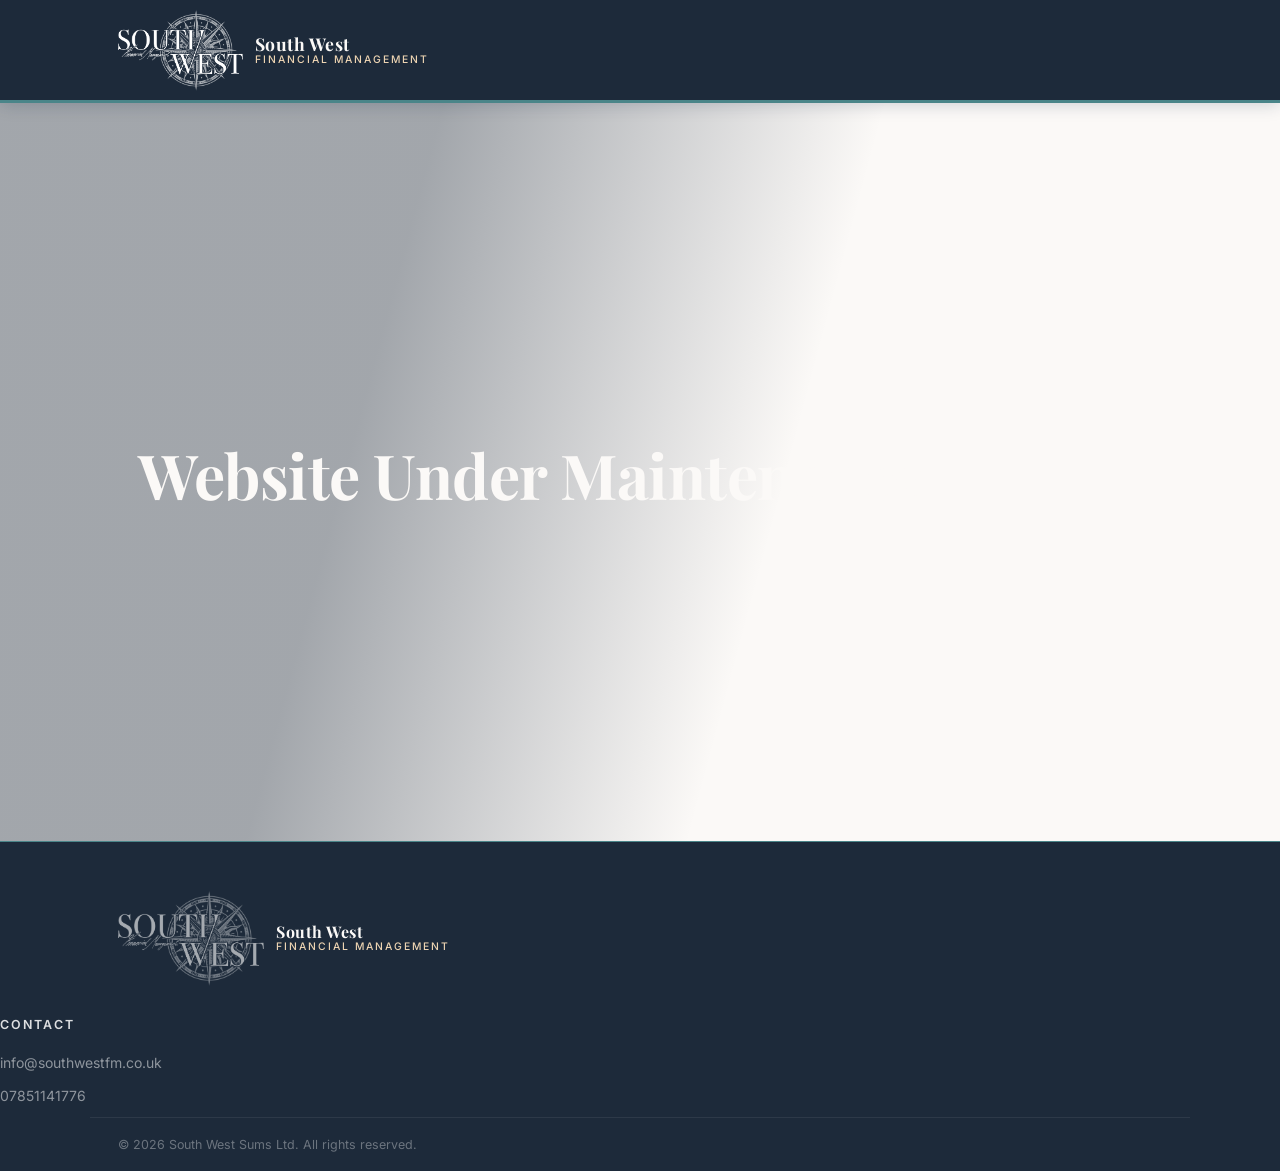
==== index.html @ 947775d7 "remove links" ====
<!DOCTYPE html>
<html lang="en">
<head>
    <meta charset="UTF-8">
    <meta name="viewport" content="width=device-width, initial-scale=1.0">
    <title>South West Financial Management</title>
    <link rel="stylesheet" href="style.css">
</head>
<body>

<!-- HEADER -->
<header>
    <div class="header-inner">
        <a href="index.html" class="logo-wrap">
            <img src="images/logo_white.png" alt="South West Financial Management logo">
            <div class="logo-text">
                <span class="name">South West</span>
                <span class="sub">Financial Management</span>
            </div>
        </a>
    </div>
</header>

<!-- HERO -->
<div class="hero">
    <div class="hero-content">
        <span class="hero-eyebrow"></span>
        <h1>Website Under Maintenance</h1>
    </div>
</div>


<!-- FOOTER -->
<footer>
    <div class="footer-inner">
        <div class="footer-brand">
            <a href="index.html" class="logo-wrap">
                <img src="images/logo_white.png" alt="South West Financial Management">
                <div class="logo-text">
                    <span class="name">South West</span>
                    <span class="sub">Financial Management</span>
                </div>
            </a>
        </div>
        </div>
        <div class="footer-col">
            <h4>Contact</h4>
            <a href="mailto:info@southwestfm.co.uk">info@southwestfm.co.uk</a>
            <a href="tel:01234567890">07851141776</a>
        </div>
    </div>
    <div class="footer-bottom">
        <span>© 2026 South West Sums Ltd. All rights reserved.</span>
    </div>
</footer>
<script>
  window.addEventListener('scroll', () => {
    const header = document.querySelector('header');
    if (window.scrollY > 100) {
      header.style.background = 'rgba(29, 42, 58, 0.8)';
    } else {
      header.style.background = 'rgba(29, 42, 58, 1)';
    }
  });
</script>
</body>
</html>
---- style.css ----
/* =========================================
   SOUTHWEST FINANCIAL MANAGEMENT
   Palette: Deep jet-black, slate, seafoam dark-cyan
   ========================================= */

@import url('https://fonts.googleapis.com/css2?family=Playfair+Display:wght@600;700&family=Inter:wght@300;400;500;600&display=swap');

:root {
    --jet-black: #1d2a3a;
    --wheat:     #edd4b2;
    --dark-cyan: #4a8589;
    --slate:     #4a5a72;
    --platinum:  #efefef;
    --bright-snow:#fbf9f7;
}

/* ---- RESET & BASE ---- */
*, *::before, *::after { box-sizing: border-box; margin: 0; padding: 0; }

body {
    font-family: 'Inter', -apple-system, BlinkMacSystemFont, sans-serif;
    background: var(--bright-snow);
    color: var(--text);
    line-height: 1.7;
    font-size: 16px;
}

h1, h2, h3 {
    font-family: 'Playfair Display', Georgia, serif;
    color: var(--jet-black);
    line-height: 1.2;
}

/* ---- HEADER ---- */
header {
    position: sticky;
    top: 0;
    z-index: 100;
    background: var(--jet-black);
    backdrop-filter: blur(12px);
    -webkit-backdrop-filter: blur(12px);
    border-bottom: 3px solid var(--dark-cyan);
    box-shadow: 0 2px 16px rgba(13,31,60,0.18);
	transition: background 0.6s ease;
}

.header-inner {
    max-width: 1100px;
    margin: 0 auto;
    padding: 0 28px;
    display: flex;
    align-items: center;
    justify-content: space-between;
    height: 100px;
}

.logo-wrap {
    display: flex;
    align-items: center;
    gap: 12px;
    text-decoration: none;
}

.logo-wrap img {
    height: 82px;
    width: auto;
}

.logo-text {
    display: flex;
    flex-direction: column;
    line-height: 1.15;
}

.logo-text .name {
    font-family: 'Playfair Display', Georgia, serif;
    font-size: 1.1rem;
    font-weight: 700;
    color: var(--bright-snow);
    letter-spacing: 0.5px;
}

.logo-text .sub {
    font-size: 0.65rem;
    color: var(--wheat);
    letter-spacing: 2px;
    text-transform: uppercase;
    font-weight: 500;
}

nav {
    display: flex;
    align-items: center;
    gap: 6px;
}

nav a {
    text-decoration: none;
    color: rgba(255,255,255,0.78);
    font-size: 0.875rem;
    font-weight: 500;
    padding: 8px 14px;
    border-radius: 6px;
    letter-spacing: 0.3px;
    transition: color 0.2s, background 0.2s;
}

nav a:hover,
nav a.active {
    color: var(--bright-snow);
    background: rgba(74, 133, 137,0.25);
}

nav a.nav-cta {
    background: var(--dark-cyan);
    color: var(--bright-snow);
    margin-left: 8px;
}

nav a.nav-cta:hover {
    background: var(--wheat);
}

/* ---- HERO (index only) ---- */
.hero {
    position: relative;
    height: 82vh;
    min-height: 520px;
    display: flex;
    align-items: center;
    justify-content: flex-start;
    background-image: url('images/hero.jpg');
    background-size: cover;
    background-position: center 40%;
    overflow: hidden;
}

.hero::before {
    content: '';
    position: absolute;
    inset: 0;
    background: linear-gradient(105deg, rgba(29, 42, 58,0.4) 30%, rgba(29, 42, 58,0) 60%);
}

.hero-content {
    position: relative;
    max-width: 1100px;
    width: 100%;
    margin: 0 auto;
    padding: 0 48px;
}

.hero-eyebrow {
    display: inline-block;
    font-size: 0.72rem;
    font-weight: 600;
    letter-spacing: 3px;
    text-transform: uppercase;
    color: var(--wheat);
    margin-bottom: 20px;
    border-left: 3px solid var(--dark-cyan);
    padding-left: 12px;
}

.hero h1 {
    font-size: clamp(36px, 5vw, 62px);
    color: var(--bright-snow);
    font-weight: 700;
    max-width: 800px;
    margin-bottom: 22px;
    letter-spacing: -0.5px;
}

.hero p {
    font-size: 1.1rem;
    color: rgba(255,255,255,0.80);
    max-width: 500px;
    margin-bottom: 36px;
    font-weight: 300;
    line-height: 1.75;
}

/* ---- BUTTONS ---- */
.btn {
    display: inline-block;
    padding: 14px 28px;
    border-radius: 6px;
    font-weight: 600;
    font-size: 0.9rem;
    text-decoration: none;
    letter-spacing: 0.3px;
    transition: all 0.2s ease;
    cursor: pointer;
}

.btn-primary {
    background: var(--dark-cyan);
    color: var(--bright-snow);
    border: 2px solid var(--dark-cyan);
}

.btn-primary:hover {
    background: var(--wheat);
    border-color: var(--wheat);
    transform: translateY(-1px);
    box-shadow: 0 6px 20px rgba(46,139,120,0.35);
}

.btn-outline {
    background: transparent;
    color: var(--bright-snow);
    border: 2px solid rgba(255,255,255,0.5);
    margin-left: 12px;
}

.btn-outline:hover {
    border-color: var(--bright-snow);
    background: rgba(255,255,255,0.08);
}

/* ---- PAGE BANNER (inner pages) ---- */

.page-banner {
    position: relative;
    overflow: hidden;
    padding: 30px 28px;
    background-image:
        linear-gradient(rgba(0,0,0,0.55), rgba(0,0,0,0.55)),
        url("images/banner.JPG");
    background-size: cover;
    background-position: center;
    background-repeat: no-repeat;
	position: relative;
    overflow: hidden;
}

.page-banner::after {
    content: '';
    position: absolute;
    bottom: 0; left: 0; right: 0;
    height: 3px;
    background: linear-gradient(90deg, var(--dark-cyan), transparent);
}

.page-banner .container {
    position: relative;
}

.page-banner h1 {
    color: var(--bright-snow);
    font-size: clamp(28px, 4vw, 46px);
    margin-bottom: 8px;
}

.page-banner p {
    color: rgba(255,255,255,0.65);
    font-size: 1rem;
    font-weight: 300;
}

/* ---- CONTAINER ---- */
.container {
    max-width: 1100px;
    margin: 0 auto;
    padding: 0 28px;
}

/* ---- SECTION SPACING ---- */
.section {
    padding: 72px 0;
	text-align: center;
}

.section-alt {
    background: var(--platinum);
}

.section-label {
    font-size: 0.7rem;
    font-weight: 600;
    letter-spacing: 3px;
    text-transform: uppercase;
    color: var(--dark-cyan);
    margin-bottom: 10px;
	text-align: center;
}

.section-title {
    font-size: clamp(24px, 3vw, 36px);
    color: var(--jet-black);
    margin-bottom: 16px;
	text-align: center;
}

.section-lead {
    font-size: 1.05rem;
    color: var(--slate);
    max-width: 1100px;
    font-weight: 400;
    line-height: 1.75;
	text-align: center;
}

/* ---- DIVIDER ---- */
.divider {
    width: 48px;
    height: 3px;
    background: var(--dark-cyan);
    margin: 20px 0 32px;
    border-radius: 2px;
}

/* ---- TRUST BAR (index) ---- */
.trust-bar {
    background: var(--jet-black);
    padding: 18px 28px;
    display: flex;
    justify-content: center;
    gap: 48px;
    flex-wrap: wrap;
}

.trust-item {
    color: rgba(255,255,255,0.70);
    font-size: 0.8rem;
    font-weight: 500;
    letter-spacing: 1px;
    text-transform: uppercase;
    display: flex;
    align-items: center;
    gap: 8px;
}

.trust-item::before {
    content: '•';
    color: var(--wheat);
    font-weight: 700;
}

/* ---- INTRO SPLIT (index) ---- */
.intro-split {
    display: grid;
    grid-template-columns: 1fr 1fr;
    gap: 64px;
    align-items: center;
}

.intro-split .text-col h2 {
    font-size: clamp(26px, 3vw, 38px);
    margin-bottom: 16px;
}

.intro-split .text-col p {
    color: var(--slate);
    margin-bottom: 16px;
    line-height: 1.8;
}

.stat-grid {
    display: grid;
    grid-template-columns: 1fr 1fr;
    gap: 2px;
    border: 1px solid var(--jet-black);
    border-radius: 10px;
    overflow: hidden;
}

.stat-cell {
    background: var(--bright-snow);
    padding: 28px 24px;
    border-right: 1px solid var(--jet-black);
    border-bottom: 1px solid var(--jet-black);
}

.stat-cell:nth-child(even) { border-right: none; }
.stat-cell:nth-last-child(-n+2) { border-bottom: none; }

.stat-number {
    font-family: 'Playfair Display', Georgia, serif;
    font-size: 2.4rem;
    font-weight: 700;
    color: var(--jet-black);
    line-height: 1;
    margin-bottom: 4px;
}

.stat-label {
    font-size: 0.8rem;
    color: var(--slate);
    font-weight: 500;
    letter-spacing: 0.5px;
}

/* ---- SERVICE PREVIEW (index) ---- */
.service-preview {
    display: grid;
    grid-template-columns: repeat(3, 1fr);
    gap: 24px;
}

.service-card {
    background: var(--bright-snow);
    border: 1px solid var(--jet-black);
    border-radius: 10px;
    padding: 32px 28px;
    transition: box-shadow 0.2s, transform 0.2s, border-color 0.2s;
	text-align: left;
}

.service-card:hover {
    box-shadow: 0 8px 32px rgba(13,31,60,0.10);
    transform: translateY(-3px);
    border-color: var(--dark-cyan);
}

.card-icon {
    width: 48px;
    height: 48px;
    background: var(--dark-cyan);
    border-radius: 10px;
    display: flex;
    align-items: center;
    justify-content: center;
    margin-bottom: 20px;
    font-size: 22px;
}

.service-card h3 {
    font-size: 1.1rem;
    margin-bottom: 10px;
    color: var(--jet-black);
}

.service-card p {
    color: var(--slate);
    font-size: 0.9rem;
    line-height: 1.7;
}

.card-link {
    display: inline-block;
    margin-top: 16px;
    font-size: 0.85rem;
    font-weight: 600;
    color: var(--dark-cyan);
    text-decoration: none;
    letter-spacing: 0.2px;
}
/* ---- NO ICON VARIANT ---- */

.service-full-card.no-icon {
    text-align: left;
}

.service-full-card.no-icon h3 {
    margin-bottom: 10px;
}

.service-lead {
    color: var(--slate);
    font-size: 0.9rem;
    line-height: 1.7;
    margin-bottom: 18px;
}

/* subtle separator (instead of icon block) */
.service-full-card.no-icon::after {
    content: '';
    display: block;
    width: 48px;
    height: 2px;
    background: var(--dark-cyan);
    margin: 14px 0 18px;
    border-radius: 2px;
}

.card-link:hover { color: var(--wheat); text-decoration: underline; }

.partner-branding {
    margin-top: 30px;
    padding-top: 20px;
    border-top: 1px solid rgba(74, 133, 137, 0.25);
}

.partner-label {
    font-size: 0.7rem;
    font-weight: 600;
    letter-spacing: 2px;
    text-transform: uppercase;
    color: var(--dark-cyan);
    margin-bottom: 12px;
}

.partner-logo {
    display: block;
    max-width: 160px;
    max-height: 40px;
    width: auto;
    height: auto;
}

/* ---- ABOUT PAGE ---- */
.about-intro {
    display: grid;
    grid-template-columns: 1.1fr 0.9fr;
    gap: 64px;
    align-items: start;
}

.about-intro p {
    color: var(--slate);
    margin-bottom: 18px;
    line-height: 1.8;
}

.values-box {
    background: var(--jet-black);
    border-radius: 12px;
    padding: 36px 32px;
    color: var(--bright-snow);
}

.values-box h3 {
    color: var(--wheat);
    font-size: 1rem;
    font-weight: 600;
    letter-spacing: 1px;
    text-transform: uppercase;
    margin-bottom: 20px;
}

.value-item {
    display: flex;
    align-items: flex-start;
    gap: 14px;
    margin-bottom: 18px;
}

.value-item:last-child { margin-bottom: 0; }

.value-icon {
    width: 28px;
    height: 28px;
    background: var(--dark-cyan);
    border-radius: 50%;
    display: flex;
    align-items: center;
    justify-content: center;
    flex-shrink: 0;
    font-size: 13px;
    margin-top: 2px;
}

.value-item strong {
    display: block;
    color: var(--bright-snow);
    margin-bottom: 3px;
    font-size: 0.9rem;
}

.value-item span {
    color: rgba(255,255,255,0.65);
    font-size: 0.85rem;
    line-height: 1.5;
}

/* Team */
.team-grid {
    display: grid;
    grid-template-columns: repeat(auto-fit, minmax(250px, 1fr));
    gap: 28px;
}

/* Card stays clamped, just add a subtle affordance */
.team-card {
    background: var(--bright-snow);
    border: 1px solid var(--jet-black);
    border-radius: 10px;
    overflow: hidden;
    transition: box-shadow 0.2s;
    cursor: pointer;
}
.team-card:focus {
    outline: 2px solid var(--dark-cyan);
    outline-offset: 2px;
}

/* Overlay */
.team-modal-overlay {
    position: fixed;
    inset: 0;
    background: rgba(13,31,60,0.55);
    display: flex;
    align-items: center;
    justify-content: center;
    padding: 24px;
    z-index: 1000;
    opacity: 0;
    pointer-events: none;
    transition: opacity 0.2s;
}
.team-modal-overlay.active {
    opacity: 1;
    pointer-events: auto;
}

/* Modal box */
.team-modal {
    background: var(--bright-snow);
    border-radius: 10px;
    max-width: 640px;
    width: 100%;
    max-height: 85vh;
    overflow-y: auto;
    padding: 36px 40px;
    position: relative;
    transform: translateY(20px);
    transition: transform 0.2s;
}
.team-modal-overlay.active .team-modal {
    transform: translateY(0);
}
.team-modal h3 {
    font-size: 1.4rem;
    margin-bottom: 4px;
}
.team-modal .team-role {
    font-size: 0.8rem;
    color: var(--dark-cyan);
    font-weight: 600;
    letter-spacing: 1px;
    text-transform: uppercase;
    margin-bottom: 18px;
}
.team-modal p.team-bio {
    font-size: 0.95rem;
    color: var(--slate);
    line-height: 1.75;
    white-space: pre-line;
}
.team-modal-close {
    position: absolute;
    top: 16px;
    right: 20px;
    width: 32px;
    height: 32px;
    border: none;
    background: transparent;
    font-size: 1.4rem;
    line-height: 1;
    cursor: pointer;
    color: var(--slate);
}
.team-modal-close:hover {
    color: var(--jet-black);
}
.team-card:hover {
    box-shadow: 0 6px 24px rgba(13,31,60,0.10);
}

.team-modal-photo {
    width: 88px;
    height: 88px;
    border-radius: 50%;
    background: linear-gradient(135deg, var(--jet-black) 0%, var(--wheat) 100%);
    display: flex;
    align-items: center;
    justify-content: center;
    font-size: 28px;
    color: rgba(255,255,255,0.35);
    font-family: 'Playfair Display', serif;
    margin-bottom: 18px;
}

/* Bio text: clamped by default */
.team-info p.team-bio {
    font-size: 0.875rem;
    color: var(--slate);
    line-height: 1.65;
    display: -webkit-box;
    -webkit-line-clamp: 4;
    -webkit-box-orient: vertical;
    overflow: hidden;
    transition: -webkit-line-clamp 0.2s;
}

/* Expanded state — remove clamp */
.team-card.expanded .team-info p.team-bio {
    -webkit-line-clamp: unset;
    display: block;
}

.team-toggle {
    display: inline-block;
    margin-top: 10px;
    font-size: 0.78rem;
    font-weight: 600;
    color: var(--dark-cyan);
    letter-spacing: 0.5px;
    text-transform: uppercase;
}

.team-photo {
    height: 200px;
    background: linear-gradient(135deg, var(--jet-black) 0%, var(--wheat) 100%);
    display: flex;
    align-items: center;
    justify-content: center;
    font-size: 52px;
    color: rgba(255,255,255,0.20);
    font-family: 'Playfair Display', serif;
}

.team-info {
    padding: 22px 22px 26px;
}

.team-info h3 {
    font-size: 1.1rem;
    margin-bottom: 4px;
}

.team-role {
    font-size: 0.78rem;
    color: var(--dark-cyan);
    font-weight: 600;
    letter-spacing: 1px;
    text-transform: uppercase;
    margin-bottom: 10px;
}

.team-info p {
    font-size: 0.875rem;
    color: var(--slate);
    line-height: 1.65;
}

/* Qualifications */
.qual-strip {
    display: flex;
    flex-wrap: wrap;
    gap: 12px;
    margin-top: 36px;
	text-align: centre;
}

.qual-badge {
    display: inline-flex;
    align-items: center;
    gap: 8px;
    background: var(--dark-cyan);
    color: var(--platinum);
    border-radius: 6px;
    padding: 8px 16px;
    font-size: 0.82rem;
    font-weight: 600;
    letter-spacing: 0.5px;
	align-content: centre;
}

/* ---- SERVICES PAGE ---- */
.services-grid {
    display: grid;
    grid-template-columns: repeat(auto-fit, minmax(300px, 1fr));
    gap: 28px;
}

.service-full-card {
    background: var(--bright-snow);
    border: 1px solid var(--jet-black);
    border-radius: 10px;
    padding: 36px 30px;
    transition: box-shadow 0.2s, border-color 0.2s;
    position: relative;
    overflow: hidden;
	text-align: left;
}

.service-full-card::before {
    content: '';
    position: absolute;
    top: 0; left: 0; right: 0;
    height: 3px;
    background: var(--dark-cyan);
    transform: scaleX(0);
    transform-origin: left;
    transition: transform 0.3s;
}

.service-full-card:hover {
    box-shadow: 0 8px 36px rgba(13,31,60,0.10);
    border-color: var(--dark-cyan);
}

.service-full-card:hover::before {
    transform: scaleX(1);
}

.service-full-card 
.card-icon {
    width: 48px; height: 48px;
    font-size: 22px;
}
.card-icon-alt {
    font-weight: 800;
    font-size: 0.75rem;
    letter-spacing: 1px;
}
.card-icon-alt2 {
    width: 48px; height: 48px;
    font-size: 22px;
}

.service-full-card h3 {
    font-size: 1.2rem;
    margin-bottom: 12px;
}

.service-full-card p {
    color: var(--slate);
    font-size: 0.9rem;
    line-height: 1.75;
    margin-bottom: 18px;
}

.service-includes {
    list-style: none;
    margin-top: 14px;
}

.service-includes li {
    font-size: 0.85rem;
    color: var(--slate);
    padding: 5px 0;
    padding-left: 18px;
    position: relative;
}

.service-includes li::before {
    content: '›';
    position: absolute;
    left: 0;
    color: var(--dark-cyan);
    font-weight: 700;
    font-size: 1rem;
}

/* ---- CONTACT PAGE ---- */
.contact-grid {
    display: grid;
    grid-template-columns: 1fr 1fr;
    gap: 56px;
    align-items: start;
}

.contact-intro p {
    color: var(--slate);
    margin-bottom: 18px;
    line-height: 1.8;
}

.contact-detail {
    display: flex;
    align-items: flex-start;
    gap: 16px;
    margin-bottom: 24px;
    padding: 22px 24px;
    background: var(--platinum);
    border-radius: 10px;
    border-left: 3px solid var(--dark-cyan);
	text-align: center;
}

.contact-icon {
    font-size: 22px;
    flex-shrink: 0;
    margin-top: 2px;
	text-align: center;
}

.contact-label {
    font-size: 0.72rem;
    font-weight: 600;
    letter-spacing: 2px;
    text-transform: uppercase;
    color: var(--dark-cyan);
    margin-bottom: 4px;
	text-align: center;
}

.contact-value {
    font-size: 1rem;
    font-weight: 500;
    color: var(--jet-black);
	text-align: center;
}

.contact-value a {
    color: var(--jet-black);
    text-decoration: none;
	text-align: center;
}

.contact-value a:hover {
    color: var(--dark-cyan);
	text-align: center;
}

.info-box {
    background: var(--jet-black);
    border-radius: 12px;
    padding: 36px 32px;
    color: var(--bright-snow);
}

.info-box h3 {
    color: var(--bright-snow);
    margin-bottom: 12px;
    font-size: 1.35rem;
}

.info-box p {
    color: rgba(255,255,255,0.70);
    font-size: 0.925rem;
    line-height: 1.75;
    margin-bottom: 14px;
}

.info-box .highlight {
    color: var(--wheat);
    font-weight: 500;
}

.hours-list {
    list-style: none;
    margin-top: 20px;
    border-top: 1px solid rgba(255,255,255,0.12);
    padding-top: 20px;
}

.hours-list li {
    display: flex;
    justify-content: space-between;
    font-size: 0.875rem;
    color: rgba(255,255,255,0.70);
    padding: 6px 0;
    border-bottom: 1px solid rgba(255,255,255,0.07);
}

.hours-list li span:last-child {
    color: rgba(255,255,255,0.90);
    font-weight: 500;
}

/* ---- FOOTER ---- */
footer {
    background: var(--jet-black);
    border-top: 1px solid var(--dark-cyan)
}

.footer-inner {
    max-width: 1100px;
    margin: 0 auto;
    padding: 48px 28px 28px;
    display: grid;
    grid-template-columns: 1.5fr 1fr 1fr;
    gap: 40px;
}

.footer-brand .logo-wrap img {
    height: 96px;
    filter: brightness(0) invert(1) opacity(0.6);
}

.footer-brand .logo-text .name {
    font-size: 1rem;
}

.footer-brand p {
    color: rgba(255,255,255,0.5);
    font-size: 0.82rem;
    line-height: 1.7;
    margin-top: 14px;
    max-width: 260px;
}

.footer-col h4 {
    color: rgba(255,255,255,0.85);
    font-size: 0.78rem;
    font-weight: 600;
    letter-spacing: 2px;
    text-transform: uppercase;
    margin-bottom: 16px;
    font-family: 'Inter', sans-serif;
}

.footer-col a {
    display: block;
    color: rgba(255,255,255,0.5);
    text-decoration: none;
    font-size: 0.875rem;
    margin-bottom: 9px;
    transition: color 0.2s;
}

.footer-col a:hover { color: var(--wheat); }

.footer-bottom {
    max-width: 1100px;
    margin: 0 auto;
    padding: 16px 28px;
    border-top: 1px solid rgba(255,255,255,0.07);
    display: flex;
    justify-content: space-between;
    align-items: center;
}

.footer-bottom span {
    color: rgba(255,255,255,0.35);
    font-size: 0.78rem;
}

/* ---- RESPONSIVE ---- */
@media (max-width: 900px) {
    .intro-split,
    .about-intro,
    .contact-grid { grid-template-columns: 1fr; gap: 36px; }

    .service-preview { grid-template-columns: 1fr 1fr; }

    .footer-inner { grid-template-columns: 1fr 1fr; }
    .footer-inner .footer-brand { grid-column: 1 / -1; }
}

@media (max-width: 640px) {
    .header-inner { height: 80px; }
    .logo-wrap img { height: 82px; }
    nav a { padding: 6px 10px; font-size: 0.8rem; }
    nav a.nav-cta { display: none; }
    .hero-content { padding: 0 24px; }
    .service-preview,
    .services-grid { grid-template-columns: 1fr; }
    .trust-bar { gap: 24px; }
    .footer-inner { grid-template-columns: 1fr; }
}

/* ---- TESTIMONIALS ---- */

.testimonial-grid {
    display: grid;
    grid-template-columns: repeat(3, 1fr);
    gap: 40px;
    margin-top: 48px;
}

.testimonial {
    text-align: left;
    position: relative;
    padding-left: 24px;
    border-left: 3px solid var(--bright-snow);
}

.testimonial p {
    color: var(--slate);
    font-style: italic;
    line-height: 1.8;
    margin-bottom: 24px;
}

.testimonial footer {
    display: flex;
    flex-direction: column;
}

.testimonial strong {
    color: var(--jet-black);
    font-size: 0.95rem;
    margin-bottom: 2px;
}

.testimonial footer {
    background: transparent;   
    padding: 0;
    margin: 0;
    border: none;
    display: block;
}

.testimonial span {
    display: block; 
	color: var(--dark-cyan);
    font-size: 0.78rem;
    font-weight: 600;
    letter-spacing: 1px;
    text-transform: uppercase;
}

@media (max-width: 900px) {
    .testimonial-grid {
        grid-template-columns: 1fr;
        gap: 32px;
    }
}
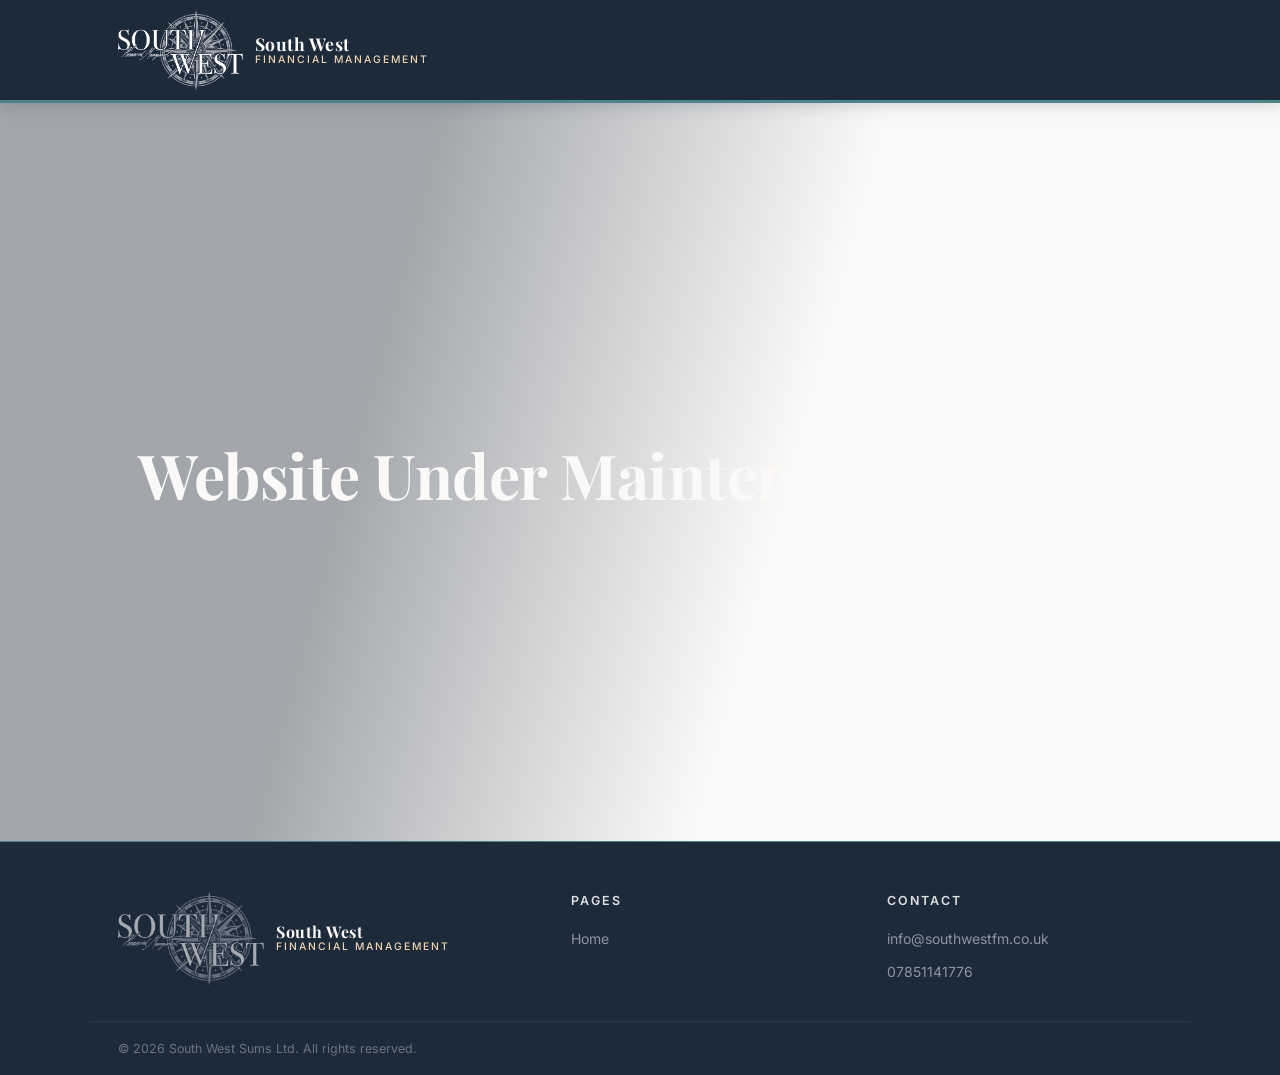
==== commit eaf851df: "remove links" ====
--- a/index.html
+++ b/index.html
@@ -42,6 +42,9 @@
                 </div>
             </a>
         </div>
+        <div class="footer-col">
+            <h4>Pages</h4>
+            <a href="index.html">Home</a>
         </div>
         <div class="footer-col">
             <h4>Contact</h4>
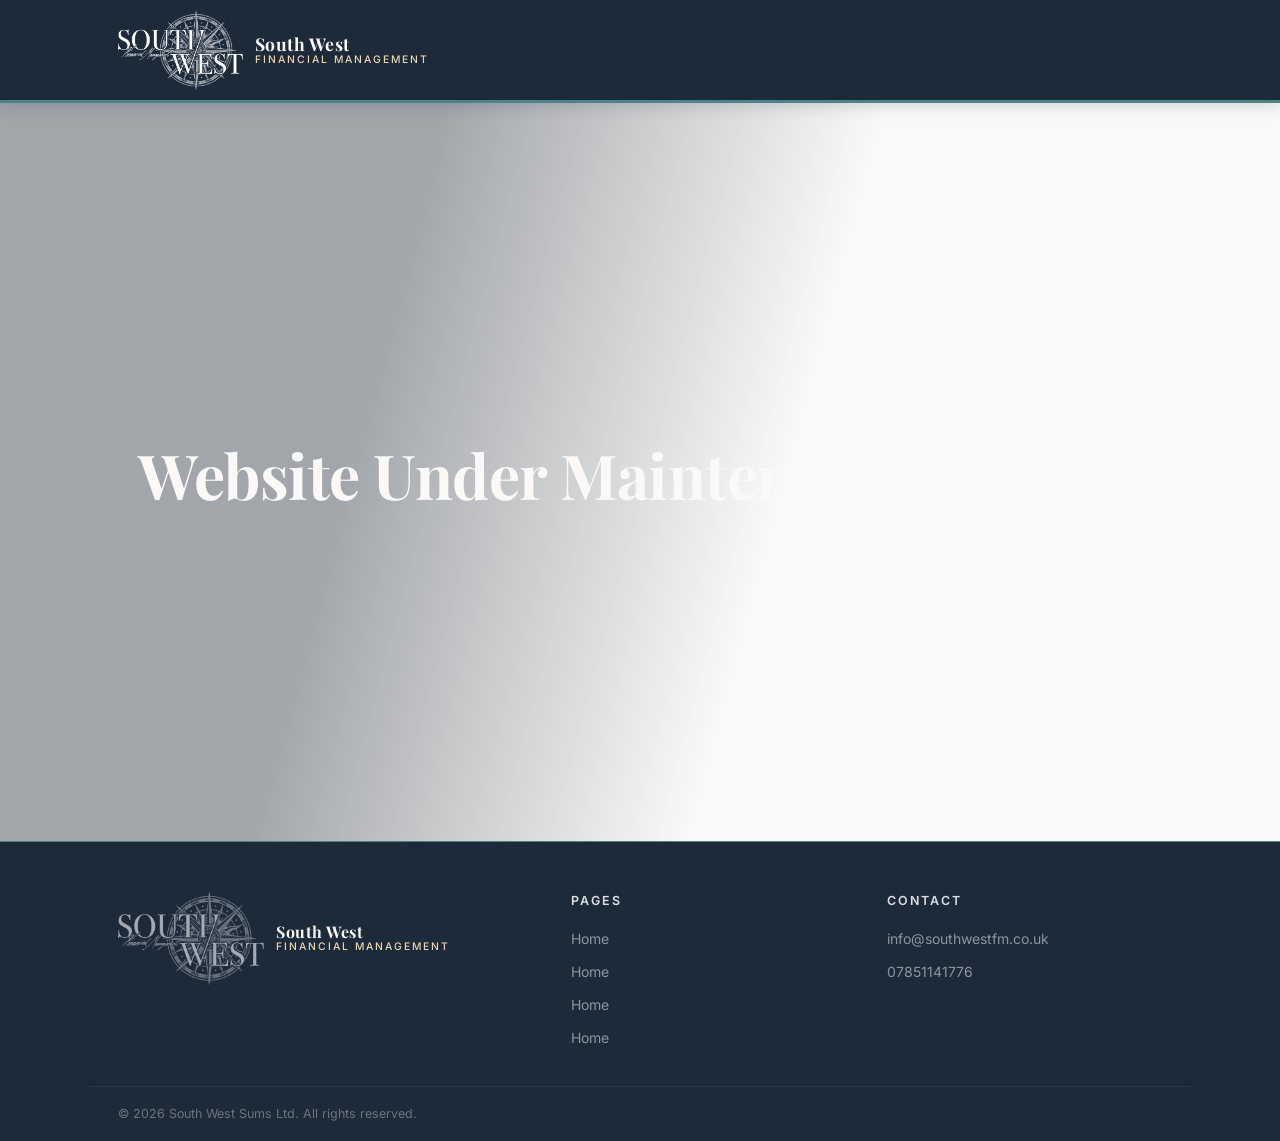
==== commit b0f327a5: "remove links" ====
--- a/index.html
+++ b/index.html
@@ -45,6 +45,9 @@
         <div class="footer-col">
             <h4>Pages</h4>
             <a href="index.html">Home</a>
+            <a href="index.html">Home</a>
+            <a href="index.html">Home</a>
+            <a href="index.html">Home</a>
         </div>
         <div class="footer-col">
             <h4>Contact</h4>
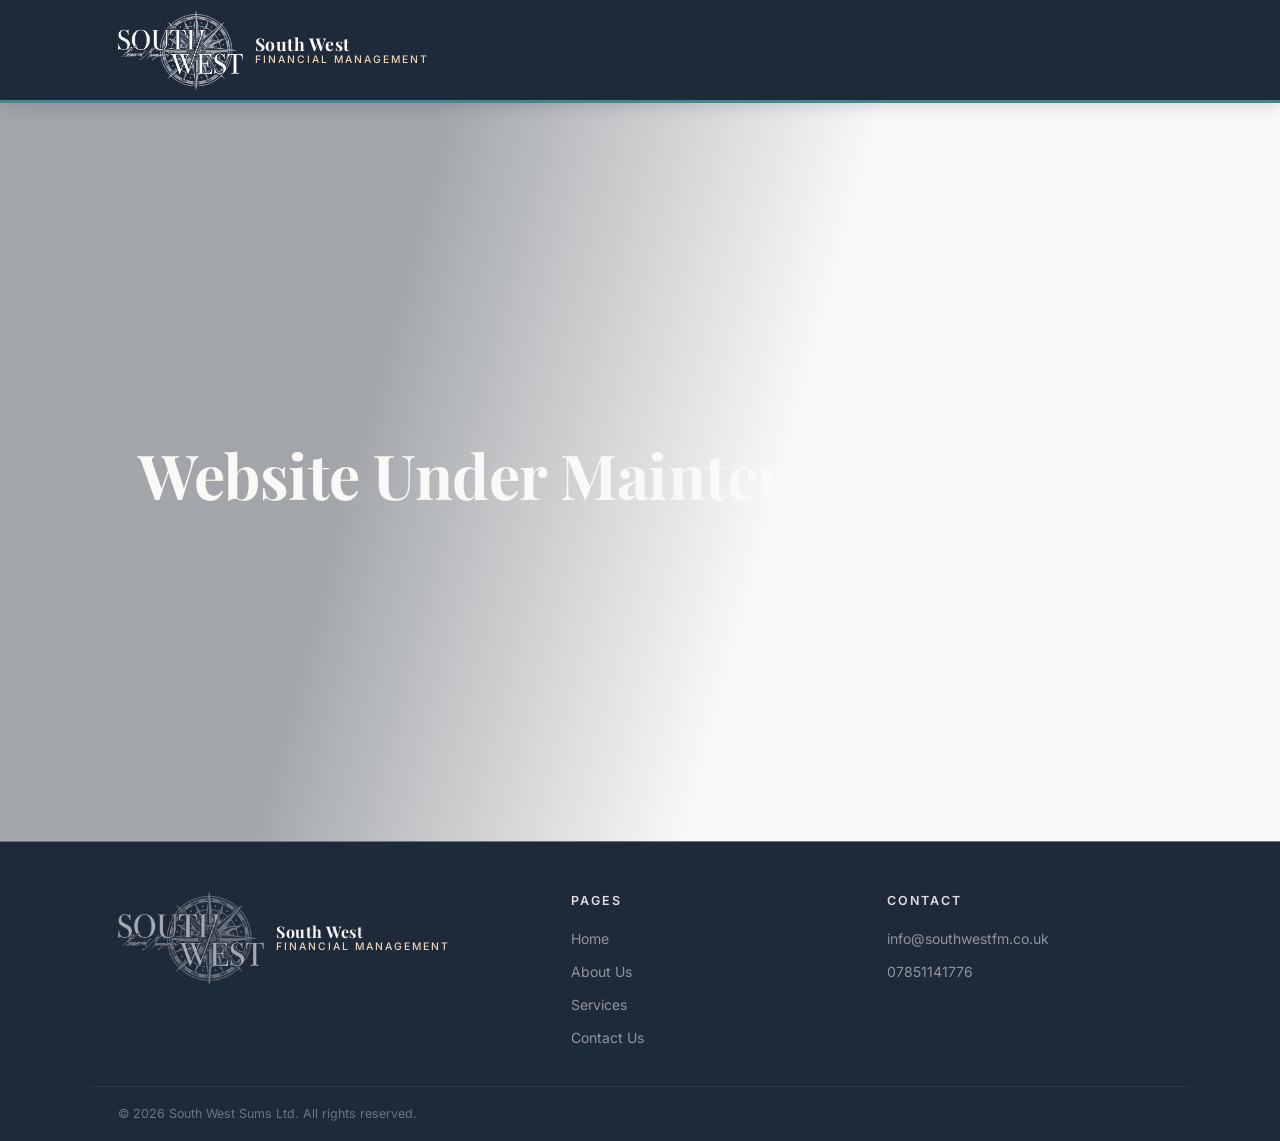
==== commit 69fd2dfb: "Remove links" ====
--- a/index.html
+++ b/index.html
@@ -45,9 +45,9 @@
         <div class="footer-col">
             <h4>Pages</h4>
             <a href="index.html">Home</a>
-            <a href="index.html">Home</a>
-            <a href="index.html">Home</a>
-            <a href="index.html">Home</a>
+            <a href="index.html">About Us</a>
+            <a href="index.html">Services</a>
+            <a href="index.html">Contact Us</a>
         </div>
         <div class="footer-col">
             <h4>Contact</h4>
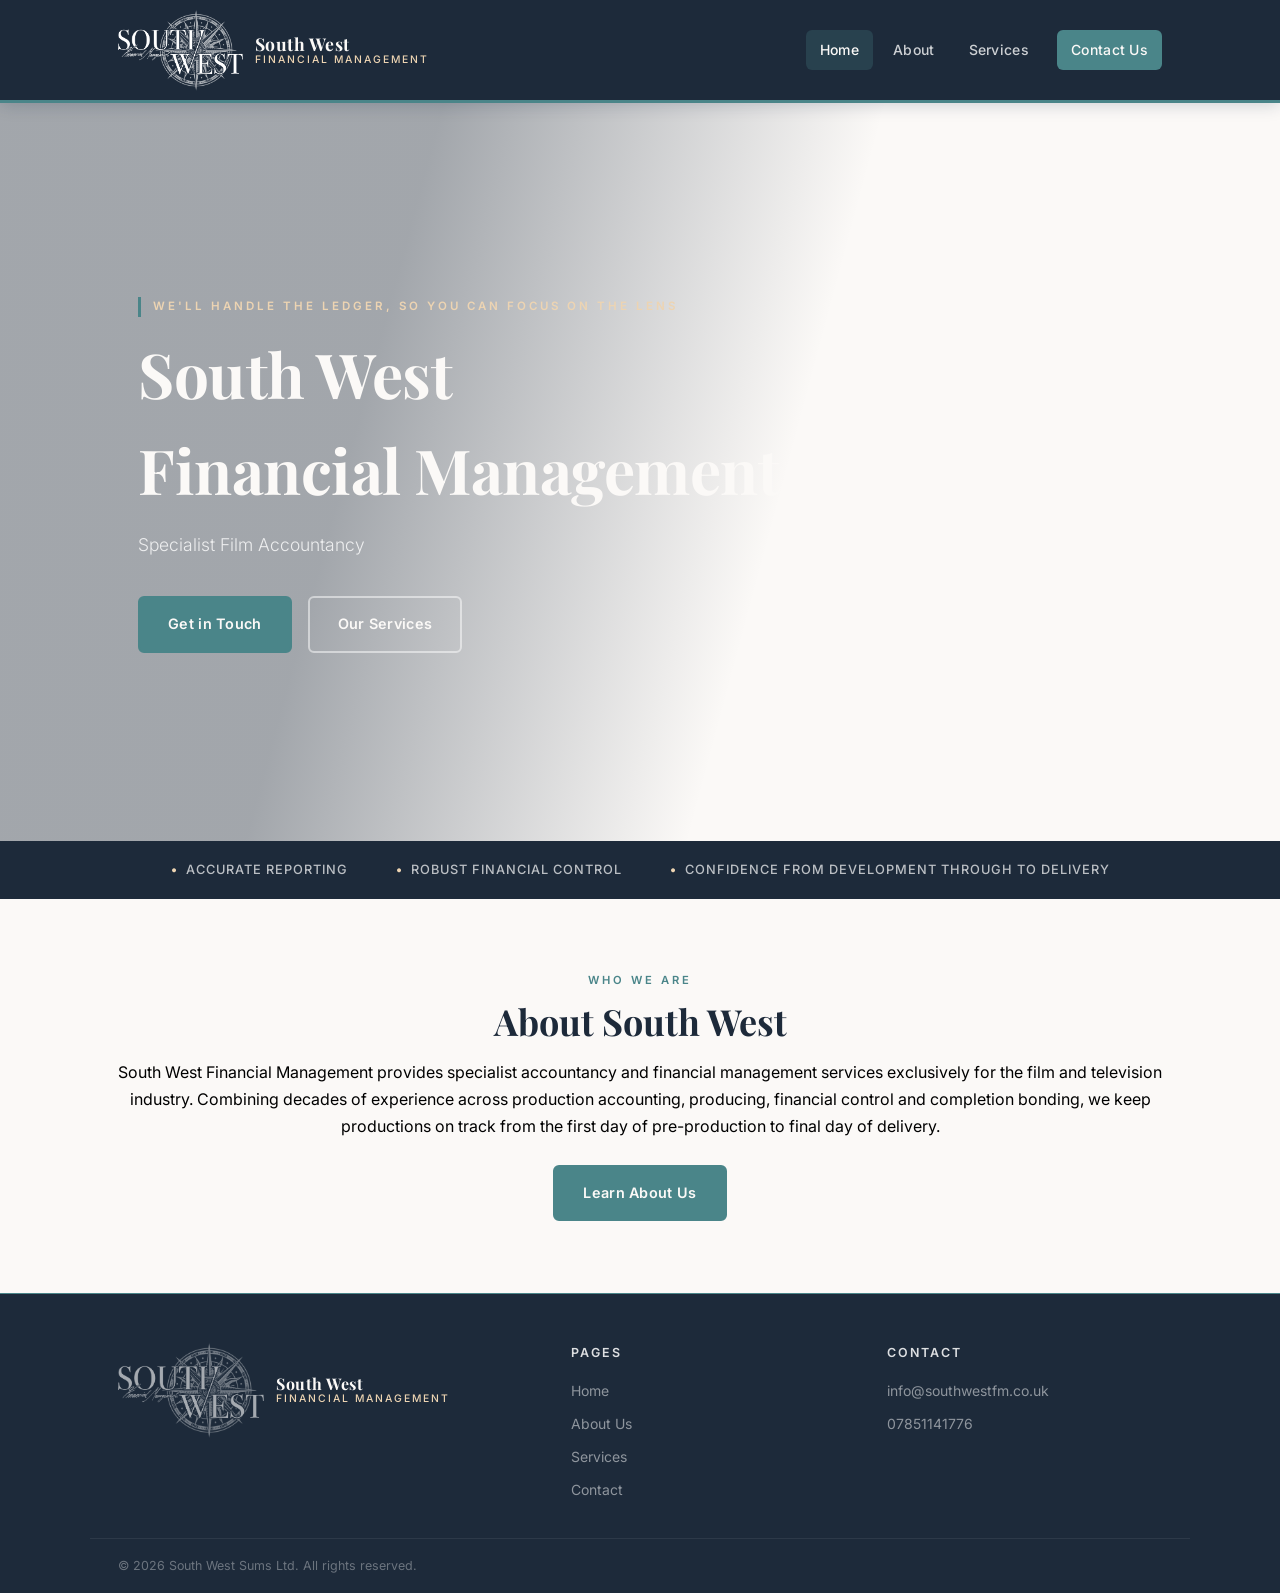
==== commit 822a1aee: "Update phone numbers" ====
--- a/index.html
+++ b/index.html
@@ -1,73 +1,139 @@
-<!DOCTYPE html>
-<html lang="en">
-<head>
-    <meta charset="UTF-8">
-    <meta name="viewport" content="width=device-width, initial-scale=1.0">
-    <title>South West Financial Management</title>
-    <link rel="stylesheet" href="style.css">
-</head>
-<body>
-
-<!-- HEADER -->
-<header>
-    <div class="header-inner">
-        <a href="index.html" class="logo-wrap">
-            <img src="images/logo_white.png" alt="South West Financial Management logo">
-            <div class="logo-text">
-                <span class="name">South West</span>
-                <span class="sub">Financial Management</span>
-            </div>
-        </a>
-    </div>
-</header>
-
-<!-- HERO -->
-<div class="hero">
-    <div class="hero-content">
-        <span class="hero-eyebrow"></span>
-        <h1>Website Under Maintenance</h1>
-    </div>
-</div>
-
-
-<!-- FOOTER -->
-<footer>
-    <div class="footer-inner">
-        <div class="footer-brand">
-            <a href="index.html" class="logo-wrap">
-                <img src="images/logo_white.png" alt="South West Financial Management">
-                <div class="logo-text">
-                    <span class="name">South West</span>
-                    <span class="sub">Financial Management</span>
-                </div>
-            </a>
-        </div>
-        <div class="footer-col">
-            <h4>Pages</h4>
-            <a href="index.html">Home</a>
-            <a href="index.html">About Us</a>
-            <a href="index.html">Services</a>
-            <a href="index.html">Contact Us</a>
-        </div>
-        <div class="footer-col">
-            <h4>Contact</h4>
-            <a href="mailto:info@southwestfm.co.uk">info@southwestfm.co.uk</a>
-            <a href="tel:01234567890">07851141776</a>
-        </div>
-    </div>
-    <div class="footer-bottom">
-        <span>© 2026 South West Sums Ltd. All rights reserved.</span>
-    </div>
-</footer>
-<script>
-  window.addEventListener('scroll', () => {
-    const header = document.querySelector('header');
-    if (window.scrollY > 100) {
-      header.style.background = 'rgba(29, 42, 58, 0.8)';
-    } else {
-      header.style.background = 'rgba(29, 42, 58, 1)';
-    }
-  });
-</script>
-</body>
+<!DOCTYPE html>
+<html lang="en">
+<head>
+    <meta charset="UTF-8">
+    <meta name="viewport" content="width=device-width, initial-scale=1.0">
+    <title>South West Financial Management</title>
+    <link rel="stylesheet" href="style.css">
+</head>
+<body>
+
+<!-- HEADER -->
+<header>
+    <div class="header-inner">
+        <a href="index.html" class="logo-wrap">
+            <img src="images/logo_white.png" alt="South West Financial Management logo">
+            <div class="logo-text">
+                <span class="name">South West</span>
+                <span class="sub">Financial Management</span>
+            </div>
+        </a>
+        <nav>
+            <a href="index.html" class="active">Home</a>
+            <a href="about.html">About</a>
+            <a href="services.html">Services</a>
+            <a href="contact.html" class="nav-cta">Contact Us</a>
+        </nav>
+    </div>
+</header>
+
+<!-- HERO -->
+<div class="hero">
+    <div class="hero-content">
+        <span class="hero-eyebrow">We'll handle the ledger, so you can focus on the lens</span>
+        <h1>South West</h1>
+		<h1>Financial Management</h1>
+        <p>Specialist Film Accountancy</p>
+        <a href="contact.html" class="btn btn-primary">Get in Touch</a>
+        <a href="services.html" class="btn btn-outline">Our Services</a>
+    </div>
+</div>
+
+<!-- TRUST BAR -->
+<div class="trust-bar">
+    <span class="trust-item">Accurate reporting</span>
+    <span class="trust-item">Robust financial control </span>
+    <span class="trust-item">Confidence from development through to delivery</span>
+</div>
+
+<!-- INTRO SECTION -->
+<section class="section">
+    <div class="container">
+		<div class="text-col">
+			<p class="section-label">Who We Are</p>
+			<h2 class="section-title">About South West</h2>
+			<p>South West Financial Management provides specialist accountancy and financial management services exclusively for the film and television industry. Combining decades of experience across production accounting, producing, financial control and completion bonding, we keep productions on track from the first day of pre-production to final day of delivery.</p>
+			<a href="about.html" class="btn btn-primary" style="margin-top:24px;">Learn About Us</a>
+            
+        </div>
+    </div>
+</section>
+
+<!-- TESTIMONIALS 
+<section class="section section-alt">
+    <div class="container">
+        <p class="section-label">Endorsements</p>
+        <h2 class="section-title">What People Say About Us</h2>
+
+        <div class="testimonial-grid">
+
+            <blockquote class="testimonial">
+                <p>"South West Financial Management are bloody brilliant"</p>
+                <footer>
+                    <strong>Steven Spielberg</strong>
+                    <span>Executive Producer</span>
+                </footer>
+            </blockquote>
+
+            <blockquote class="testimonial">
+                <p>"Quote"</p>
+                <footer>
+                    <strong>Name second name</strong>
+                    <span>Job title</span>
+                </footer>
+            </blockquote>
+
+            <blockquote class="testimonial">
+                <p>"We've worked with South West Financial Management across multiple productions and would happily recommend them."</p>
+                <footer>
+                    <strong>name name</strong>
+                    <span>Financier</span>
+                </footer>
+            </blockquote>
+
+        </div>
+    </div>
+</section>
+-->
+
+<!-- FOOTER -->
+<footer>
+    <div class="footer-inner">
+        <div class="footer-brand">
+            <a href="index.html" class="logo-wrap">
+                <img src="images/logo_white.png" alt="South West Financial Management">
+                <div class="logo-text">
+                    <span class="name">South West</span>
+                    <span class="sub">Financial Management</span>
+                </div>
+            </a>
+        </div>
+        <div class="footer-col">
+            <h4>Pages</h4>
+            <a href="index.html">Home</a>
+            <a href="about.html">About Us</a>
+            <a href="services.html">Services</a>
+            <a href="contact.html">Contact</a>
+        </div>
+        <div class="footer-col">
+            <h4>Contact</h4>
+            <a href="mailto:info@southwestfm.co.uk">info@southwestfm.co.uk</a>
+            <a href="tel:01234567890">07851141776</a>
+        </div>
+    </div>
+    <div class="footer-bottom">
+        <span>© 2026 South West Sums Ltd. All rights reserved.</span>
+    </div>
+</footer>
+<script>
+  window.addEventListener('scroll', () => {
+    const header = document.querySelector('header');
+    if (window.scrollY > 100) {
+      header.style.background = 'rgba(29, 42, 58, 0.8)';
+    } else {
+      header.style.background = 'rgba(29, 42, 58, 1)';
+    }
+  });
+</script>
+</body>
 </html>
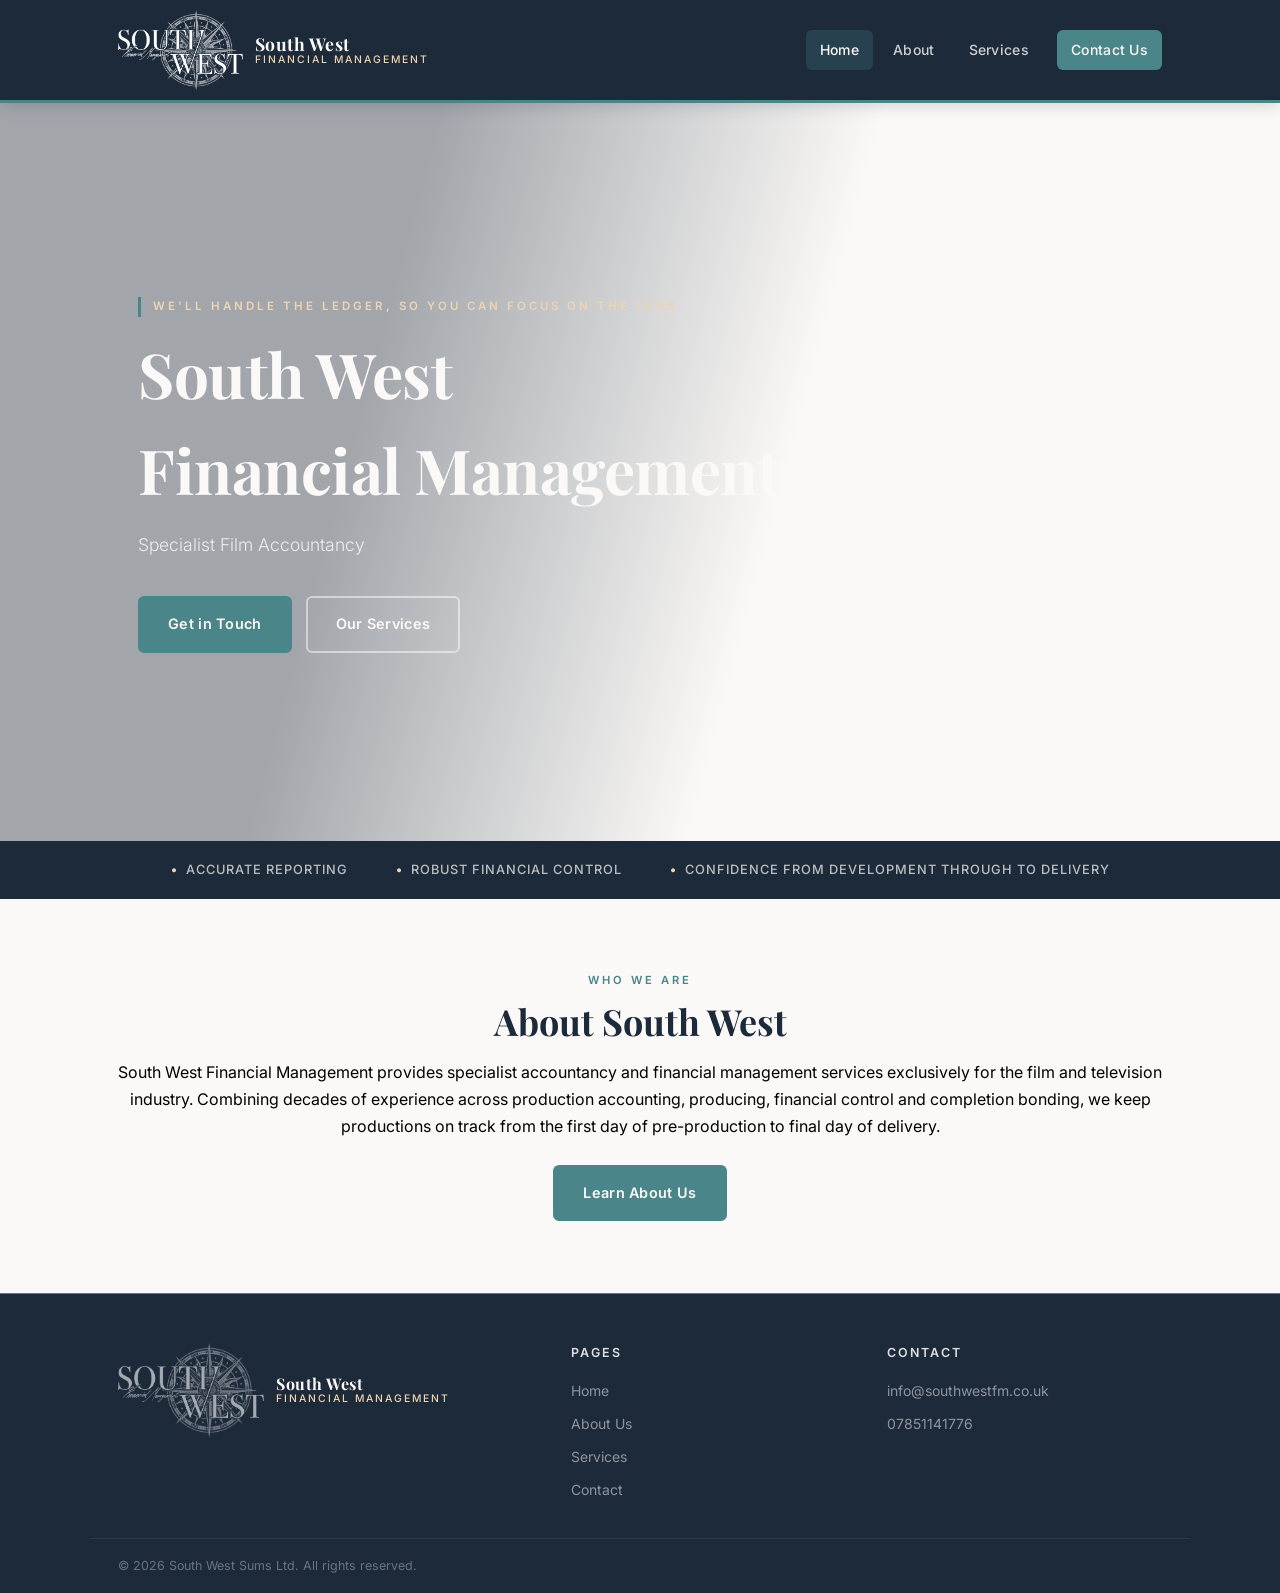
==== commit 87d572f7: "Mobile fixes" ====
--- a/index.html
+++ b/index.html
@@ -18,12 +18,15 @@
                 <span class="sub">Financial Management</span>
             </div>
         </a>
-        <nav>
+        <nav id="siteNav">
             <a href="index.html" class="active">Home</a>
             <a href="about.html">About</a>
             <a href="services.html">Services</a>
             <a href="contact.html" class="nav-cta">Contact Us</a>
         </nav>
+        <button class="nav-toggle" id="navToggle" aria-label="Toggle menu" aria-expanded="false" aria-controls="siteNav">
+            <span></span><span></span><span></span>
+        </button>
     </div>
 </header>
 
@@ -34,8 +37,10 @@
         <h1>South West</h1>
 		<h1>Financial Management</h1>
         <p>Specialist Film Accountancy</p>
-        <a href="contact.html" class="btn btn-primary">Get in Touch</a>
-        <a href="services.html" class="btn btn-outline">Our Services</a>
+        <div class="hero-actions">
+            <a href="contact.html" class="btn btn-primary">Get in Touch</a>
+            <a href="services.html" class="btn btn-outline">Our Services</a>
+        </div>
     </div>
 </div>
 
@@ -135,5 +140,31 @@
     }
   });
 </script>
+<script>
+  const navToggle = document.getElementById('navToggle');
+  const siteNav = document.getElementById('siteNav');
+
+  navToggle.addEventListener('click', () => {
+    const isOpen = siteNav.classList.toggle('open');
+    navToggle.classList.toggle('active', isOpen);
+    navToggle.setAttribute('aria-expanded', isOpen);
+  });
+
+  siteNav.querySelectorAll('a').forEach(link => {
+    link.addEventListener('click', () => {
+      siteNav.classList.remove('open');
+      navToggle.classList.remove('active');
+      navToggle.setAttribute('aria-expanded', 'false');
+    });
+  });
+
+  document.addEventListener('click', (e) => {
+    if (!siteNav.contains(e.target) && !navToggle.contains(e.target)) {
+      siteNav.classList.remove('open');
+      navToggle.classList.remove('active');
+      navToggle.setAttribute('aria-expanded', 'false');
+    }
+  });
+</script>
 </body>
 </html>
--- a/style.css
+++ b/style.css
@@ -45,6 +45,7 @@
 }
 
 .header-inner {
+    position: relative;
     max-width: 1100px;
     margin: 0 auto;
     padding: 0 28px;
@@ -53,6 +54,35 @@
     justify-content: space-between;
     height: 100px;
 }
+
+/* ---- NAV TOGGLE (mobile burger) ---- */
+.nav-toggle {
+    display: none;
+    flex-direction: column;
+    justify-content: center;
+    align-items: flex-end;
+    gap: 6px;
+    width: 40px;
+    height: 40px;
+    background: transparent;
+    border: none;
+    padding: 8px;
+    cursor: pointer;
+    z-index: 200;
+}
+
+.nav-toggle span {
+    display: block;
+    width: 100%;
+    height: 2px;
+    background: var(--bright-snow);
+    border-radius: 2px;
+    transition: transform 0.25s ease, opacity 0.2s ease, width 0.2s ease;
+}
+
+.nav-toggle.active span:nth-child(1) { transform: translateY(8px) rotate(45deg); width: 100%; }
+.nav-toggle.active span:nth-child(2) { opacity: 0; }
+.nav-toggle.active span:nth-child(3) { transform: translateY(-8px) rotate(-45deg); width: 100%; }
 
 .logo-wrap {
     display: flex;
@@ -210,12 +240,18 @@
     background: transparent;
     color: var(--bright-snow);
     border: 2px solid rgba(255,255,255,0.5);
-    margin-left: 12px;
 }
 
 .btn-outline:hover {
     border-color: var(--bright-snow);
     background: rgba(255,255,255,0.08);
+}
+
+.hero-actions {
+    display: flex;
+    flex-wrap: wrap;
+    align-items: center;
+    gap: 14px;
 }
 
 /* ---- PAGE BANNER (inner pages) ---- */
@@ -316,8 +352,10 @@
     padding: 18px 28px;
     display: flex;
     justify-content: center;
-    gap: 48px;
+    align-items: center;
+    gap: 32px 48px;
     flex-wrap: wrap;
+    text-align: center;
 }
 
 .trust-item {
@@ -326,9 +364,16 @@
     font-weight: 500;
     letter-spacing: 1px;
     text-transform: uppercase;
-    display: flex;
-    align-items: center;
+    display: inline-flex;
+    align-items: center;
+    justify-content: center;
     gap: 8px;
+    white-space: nowrap;
+}
+
+@media (max-width: 640px) {
+    .trust-bar { flex-direction: column; gap: 14px; padding: 20px 24px; }
+    .trust-item { white-space: normal; }
 }
 
 .trust-item::before {
@@ -612,10 +657,12 @@
     width: 100%;
     max-height: 85vh;
     overflow-y: auto;
-    padding: 36px 40px;
+    overflow-x: hidden;
+    padding: 44px 40px 36px;
     position: relative;
     transform: translateY(20px);
     transition: transform 0.2s;
+    box-sizing: border-box;
 }
 .team-modal-overlay.active .team-modal {
     transform: translateY(0);
@@ -623,6 +670,7 @@
 .team-modal h3 {
     font-size: 1.4rem;
     margin-bottom: 4px;
+    overflow-wrap: break-word;
 }
 .team-modal .team-role {
     font-size: 0.8rem;
@@ -637,19 +685,29 @@
     color: var(--slate);
     line-height: 1.75;
     white-space: pre-line;
+    overflow-wrap: break-word;
+    word-break: break-word;
 }
 .team-modal-close {
     position: absolute;
-    top: 16px;
-    right: 20px;
-    width: 32px;
-    height: 32px;
+    top: 10px;
+    right: 10px;
+    width: 30px;
+    height: 30px;
+    display: flex;
+    align-items: center;
+    justify-content: center;
     border: none;
     background: transparent;
-    font-size: 1.4rem;
+    font-size: 1.3rem;
     line-height: 1;
     cursor: pointer;
     color: var(--slate);
+}
+
+@media (max-width: 480px) {
+    .team-modal { padding: 40px 24px 28px; }
+    .team-modal-close { top: 8px; right: 8px; }
 }
 .team-modal-close:hover {
     color: var(--jet-black);
@@ -739,9 +797,10 @@
 .qual-strip {
     display: flex;
     flex-wrap: wrap;
+    justify-content: center;
     gap: 12px;
     margin-top: 36px;
-	text-align: centre;
+	text-align: center;
 }
 
 .qual-badge {
@@ -755,7 +814,6 @@
     font-size: 0.82rem;
     font-weight: 600;
     letter-spacing: 0.5px;
-	align-content: centre;
 }
 
 /* ---- SERVICES PAGE ---- */
@@ -1032,15 +1090,44 @@
     .footer-inner .footer-brand { grid-column: 1 / -1; }
 }
 
+@media (max-width: 900px) {
+    .nav-toggle { display: flex; }
+
+    nav {
+        position: absolute;
+        top: 100%;
+        left: 0;
+        right: 0;
+        flex-direction: column;
+        align-items: stretch;
+        gap: 2px;
+        background: var(--jet-black);
+        border-bottom: 3px solid var(--dark-cyan);
+        padding: 10px 20px;
+        max-height: 0;
+        overflow: hidden;
+        opacity: 0;
+        transition: max-height 0.3s ease, opacity 0.2s ease, padding 0.3s ease;
+    }
+
+    nav.open {
+        max-height: 400px;
+        opacity: 1;
+        padding: 16px 20px 22px;
+    }
+
+    nav a { width: 100%; text-align: center; padding: 14px 10px; font-size: 0.95rem; }
+    nav a.nav-cta { margin-left: 0; margin-top: 8px; }
+}
+
 @media (max-width: 640px) {
     .header-inner { height: 80px; }
-    .logo-wrap img { height: 82px; }
-    nav a { padding: 6px 10px; font-size: 0.8rem; }
-    nav a.nav-cta { display: none; }
+    .logo-wrap img { height: 60px; }
     .hero-content { padding: 0 24px; }
+    .hero-actions { flex-direction: column; align-items: stretch; }
+    .hero-actions .btn { text-align: center; }
     .service-preview,
     .services-grid { grid-template-columns: 1fr; }
-    .trust-bar { gap: 24px; }
     .footer-inner { grid-template-columns: 1fr; }
 }
 
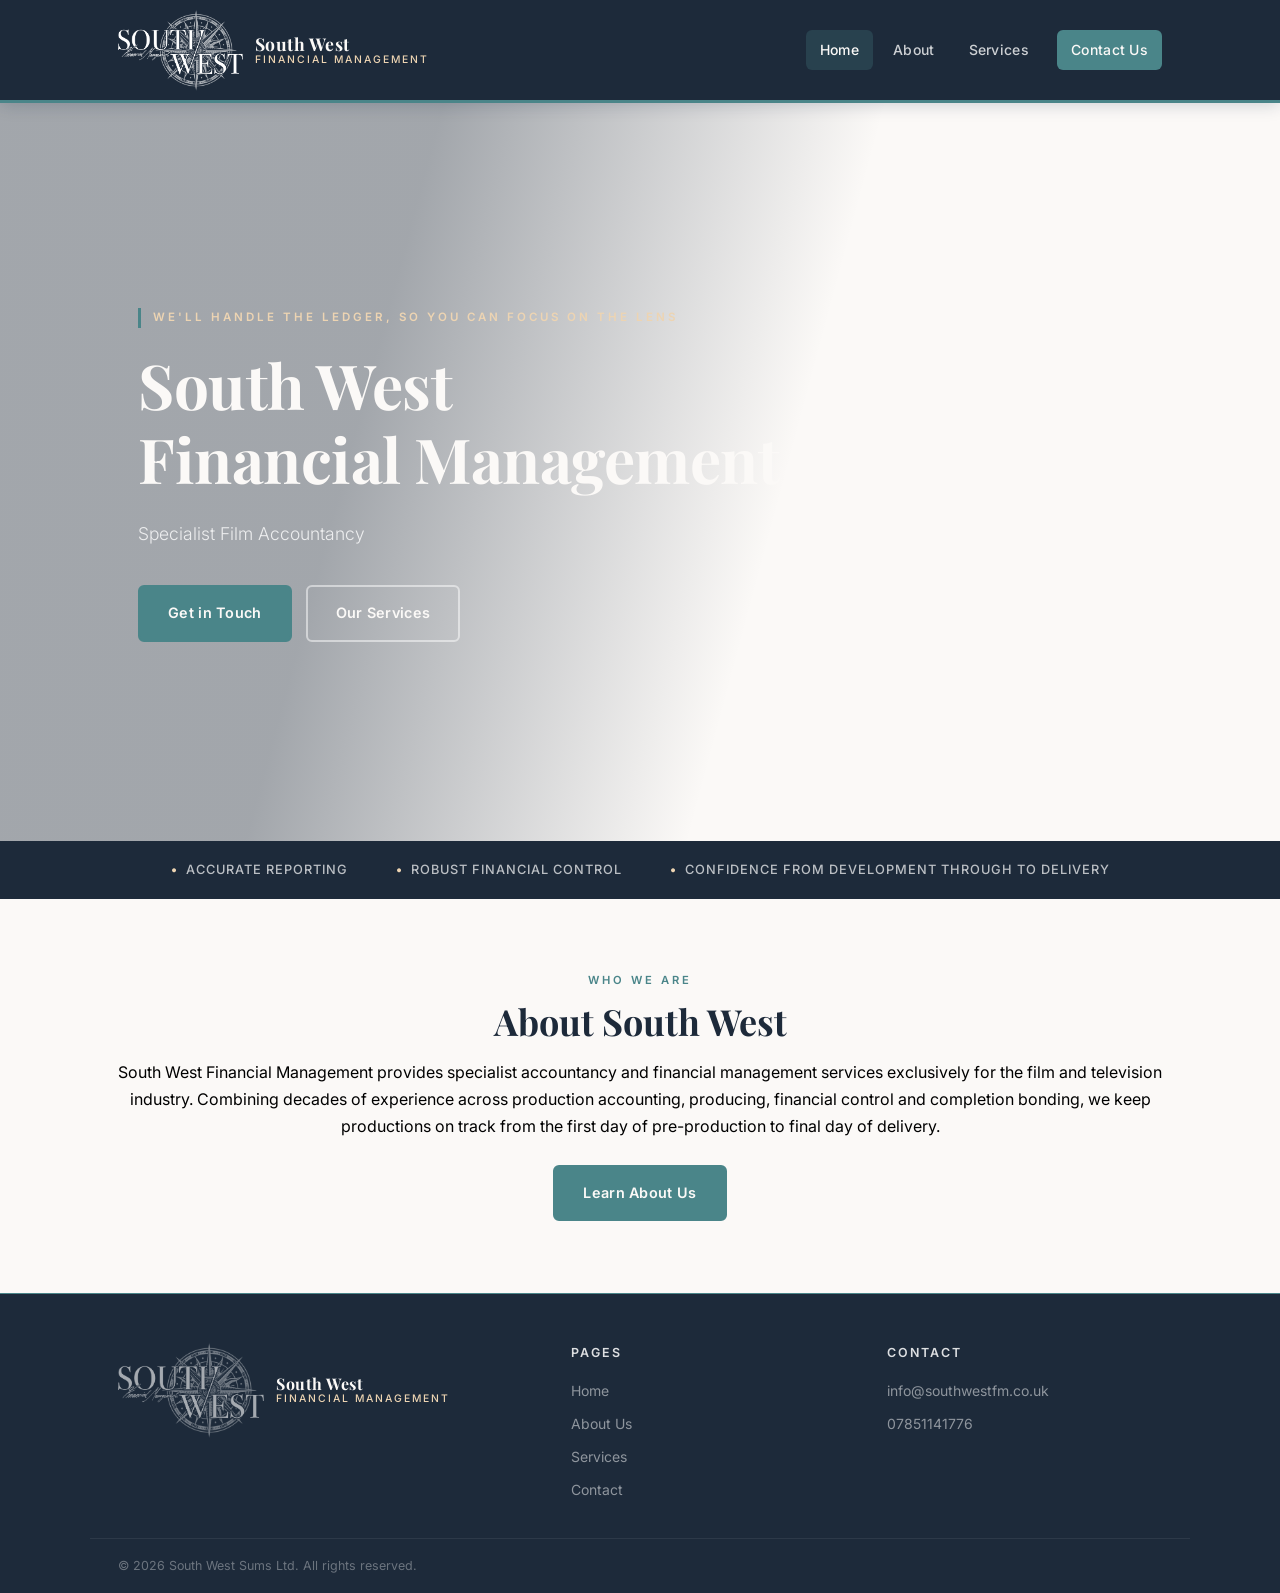
==== commit f706a831: "line break size fix + SEO" ====
--- a/index.html
+++ b/index.html
@@ -31,11 +31,11 @@
 </header>
 
 <!-- HERO -->
+<!-- HERO -->
 <div class="hero">
     <div class="hero-content">
         <span class="hero-eyebrow">We'll handle the ledger, so you can focus on the lens</span>
-        <h1>South West</h1>
-		<h1>Financial Management</h1>
+        <h1>South West<br>Financial Management</h1> <!-- Combined into one tag -->
         <p>Specialist Film Accountancy</p>
         <div class="hero-actions">
             <a href="contact.html" class="btn btn-primary">Get in Touch</a>
@@ -130,6 +130,7 @@
         <span>© 2026 South West Sums Ltd. All rights reserved.</span>
     </div>
 </footer>
+
 <script>
   window.addEventListener('scroll', () => {
     const header = document.querySelector('header');
--- a/style.css
+++ b/style.css
@@ -1187,4 +1187,15 @@
         grid-template-columns: 1fr;
         gap: 32px;
     }
+}
+/* Styling for links inside the contact info box */
+.hours-list li span a {
+    color: inherit; /* Takes the color from the parent span (light grey/white) */
+    text-decoration: none; /* Removes the underline */
+    transition: color 0.2s ease;
+}
+
+.hours-list li span a:hover {
+    color: var(--wheat); /* Turns the wheat color when you hover over it */
+    text-decoration: underline;
 }
